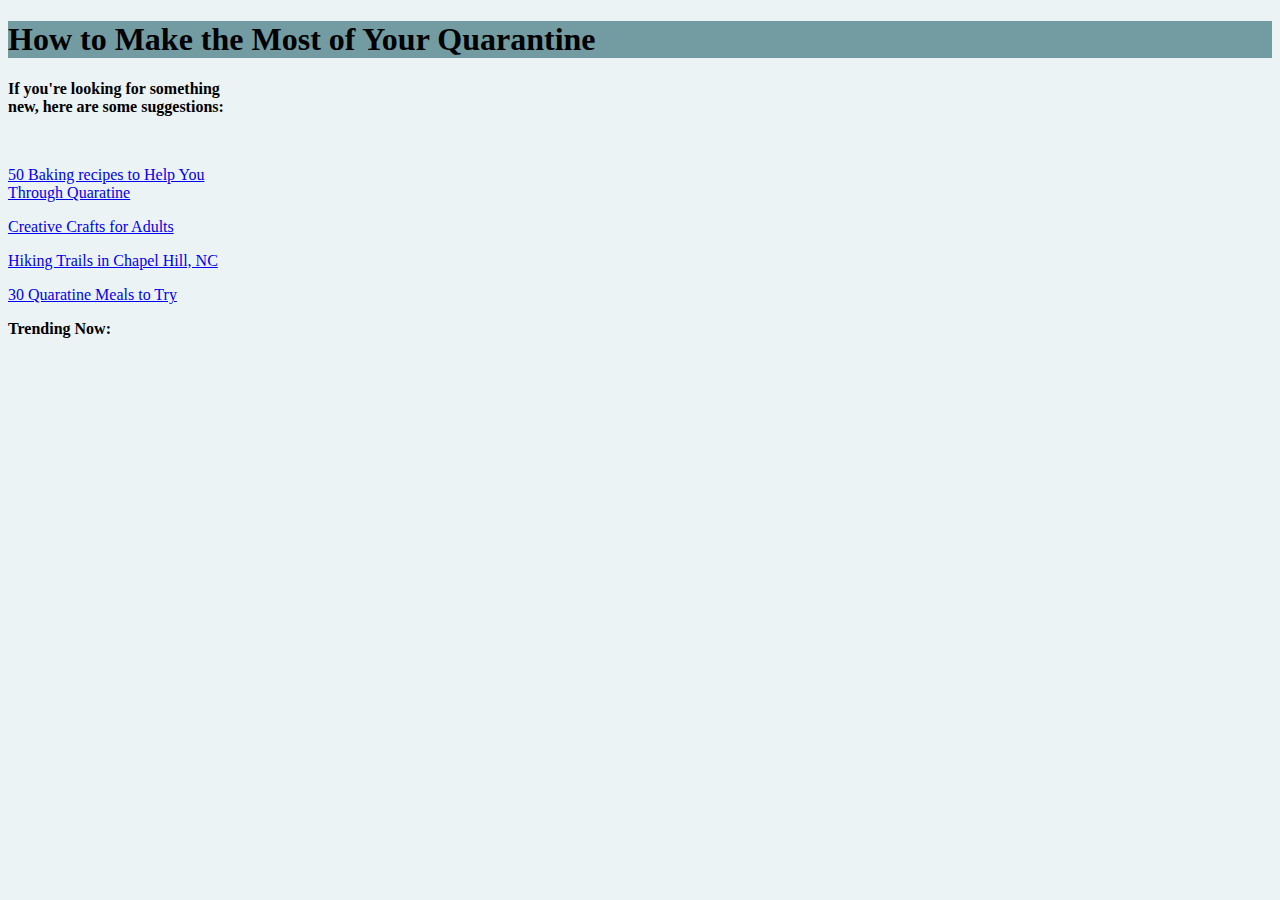
==== assignment7C.html @ e4e3208a "Add files via upload" ====
<!DOCTYPE html>
<html lang="en">

<head>

  <title>Quarantine Activities</title>


  <link rel="stylesheet" href="project.css"> 

</head>
<body style = "background-color: #ECF3F4;">

<div class = "h1Position"> 
    <h1 style = "background-color: #729CA2; "> How to Make the Most of Your Quarantine </h1></div>

<div class = "absolute1">
    <p><strong> If you're looking for something <br> new, here are some suggestions: </strong></p> <br> 
    <p> <a href="https://www.tasteofhome.com/collection/quarantine-baking-recipes/">50 Baking recipes to Help You <br> Through Quaratine </a> </p>
   <p><a href="https://www.jetsetter.com/magazine/craft-ideas-for-adults/">Creative Crafts for Adults</a> </p> 
   <p> <a href="https://www.visitchapelhill.org/blog/post/take-a-hike-11-trails-to-explore-this-spring/ ">Hiking Trails in Chapel Hill, NC</a></p> 
   <p><a href="https://www.tasteofhome.com/collection/creative-quarantine-meals/ ">30 Quaratine Meals to Try</a> </p> 


    </p1></div>

<div class = "absolute2"> 
    <p> <strong> Trending Now: </strong></p1> </div> 

</body>
</html>
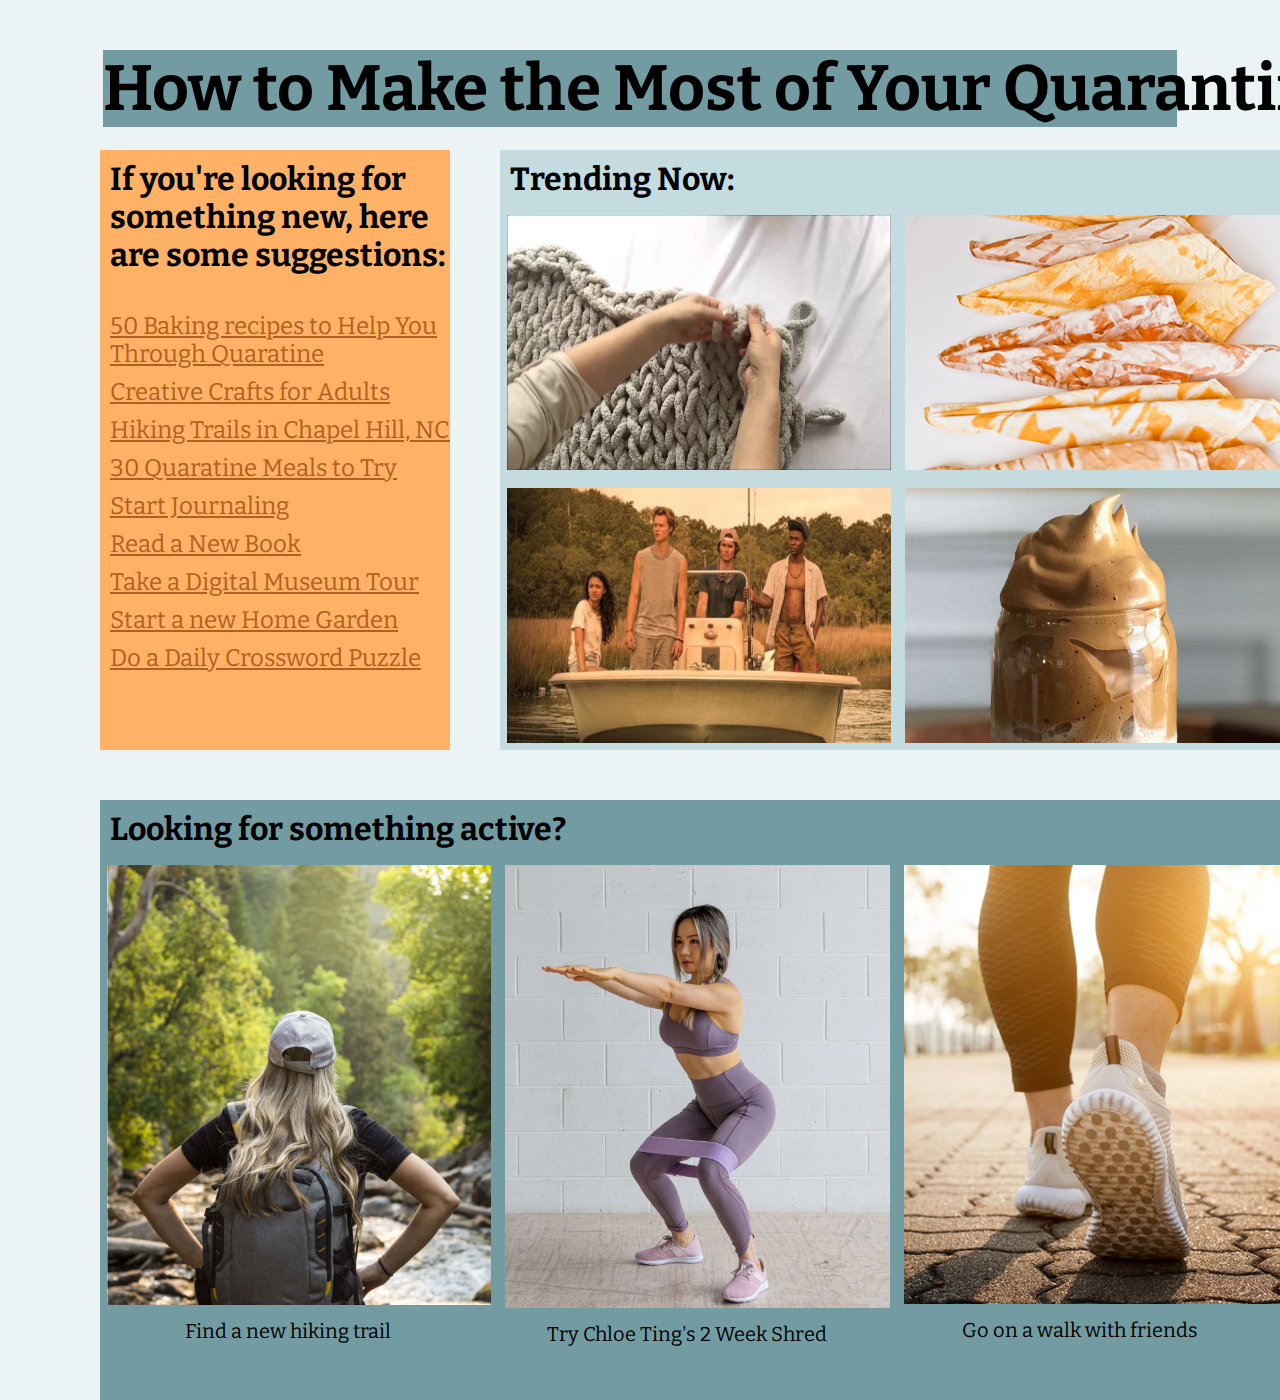
==== commit f29d15ec: "Add files via upload" ====
--- a/assignment7C.html
+++ b/assignment7C.html
@@ -7,6 +7,8 @@
 
 
   <link rel="stylesheet" href="project.css"> 
+  <link href="https://fonts.googleapis.com/css2?family=Bitter&display=swap" rel="stylesheet">
+
 
 </head>
 <body style = "background-color: #ECF3F4;">
@@ -15,17 +17,98 @@
     <h1 style = "background-color: #729CA2; "> How to Make the Most of Your Quarantine </h1></div>
 
 <div class = "absolute1">
-    <p><strong> If you're looking for something <br> new, here are some suggestions: </strong></p> <br> 
-    <p> <a href="https://www.tasteofhome.com/collection/quarantine-baking-recipes/">50 Baking recipes to Help You <br> Through Quaratine </a> </p>
+    <div style="font-size: xx-large;">
+    <p><strong> If you're looking for <br>something  new, here <br>are  some suggestions: </strong></p> </div>
+    <div style="font-size: 24px"> 
+    <p> <br> <a href="https://www.tasteofhome.com/collection/quarantine-baking-recipes/">50 Baking recipes to Help You <br> Through Quaratine </a> </p>
    <p><a href="https://www.jetsetter.com/magazine/craft-ideas-for-adults/">Creative Crafts for Adults</a> </p> 
    <p> <a href="https://www.visitchapelhill.org/blog/post/take-a-hike-11-trails-to-explore-this-spring/ ">Hiking Trails in Chapel Hill, NC</a></p> 
    <p><a href="https://www.tasteofhome.com/collection/creative-quarantine-meals/ ">30 Quaratine Meals to Try</a> </p> 
+   <p><a href=" https://www.bustle.com/p/11-journaling-tips-for-people-who-are-absolutely-terrible-at-keeping-a-journal-15514789  ">Start Journaling</a> </p> 
+   <p><a href="https://www.usatoday.com/picture-gallery/entertainment/books/2020/05/10/best-books-in-quarantine-25-feel-good-escape-reads-per-goodreads/5175956002/ "> Read a New Book</a> </p> 
+   <p><a href="https://www.travelandleisure.com/attractions/museums-galleries/museums-with-virtual-tours "> Take a Digital Museum Tour</a> </p> 
+   <p><a href="https://commonsensehome.com/start-a-garden/ "> Start a new Home Garden</a> </p> 
+   <p><a href="https://www.washingtonpost.com/crossword-puzzles/daily/"> Do a Daily Crossword Puzzle </a> </p> 
 
+</div>
+</div>
 
-    </p1></div>
+<div class = "absolute2">
+    <div style="font-size: xx-large;">
+    <p> <strong> Trending Now: </strong></p1> <br></div> 
+        <div class="row">
+            <div class="column">
+                <a href = "https://www.instructables.com/Easy-Chunky-Hand-Knitted-Blanket-in-One-Hour/">
+                <img src="images/knit.png" alt="knit" style="width:100%; height: 255px;" > </a>
+            </div>
+            <div class="column">
+                <a href = "https://sarahmaker.com/bleach-tie-dye-a-sweatshirt/">
+              <img src="images/bleach.jpg" alt="bleach" style="width:100%; height: 255px;" > </a>
+            </div>
+            <div class="column">
+                <a href = " https://www.tiktok.com/@charlidamelio?lang=en"> 
+                 <img src="images/newtok.png" alt="tiktok" style="width:100%; height: 255px;"> </a> 
+            </div>
+          </div>
+          <div class="row">
+            <div class="column">
+                <a href = "https://www.netflix.com/title/80236318">
+                <img src="images/outerbanks.jpg" alt="outerbanks" style="width:100%; height: 255px;" ></a>
+            </div>
+            <div class="column">
+                <a href = "https://tasty.co/recipe/whipped-coffee">
+              <img src="images/whippedcoffee.png" alt="whipped coffee" style="width:100%; height: 255px;"></a>
+            </div>
+            <div class="column">
+                <a href = "https://snacknation.com/blog/virtual-game-night/ "> 
+                <img src="images/virtualgame.png" alt="virtual game" style="width:100%; height: 255px;"> </a>
+            </div>
+          </div>
+</div> 
 
-<div class = "absolute2"> 
-    <p> <strong> Trending Now: </strong></p1> </div> 
+<div class = "absolute3">
+    <div style = "font-size: xx-large"> 
+    <p> <strong> Looking for something active? </strong></p> </div> 
+    <div class="row">
+        <div class="column">
+            <img src="images/hiking.png" alt="hiking" style="width:100%" > 
+            <div style = "font-size: 20px;"> 
+            <p>&nbsp;&nbsp;&nbsp;&nbsp;&nbsp;&nbsp; &nbsp;&nbsp;&nbsp;&nbsp;&nbsp;&nbsp;&nbsp;&nbsp;&nbsp;&nbsp;Find a new hiking trail</p> </div>
+        </div>
+        <div class="column">
+          <img src="images/chloeting.png" alt="chloe ting" style="width:100%" >
+          <div style = "font-size: 20px;"> 
+           <p> &nbsp; &nbsp;&nbsp;&nbsp;&nbsp;&nbsp;&nbsp;Try Chloe Ting's 2 Week Shred</p> </div>
+        </div>
+        <div class="column">
+             <img src="images/walking.png" alt="walking" style="width:100%"> 
+             <div style = "font-size: 20px;"> 
+             <p> &nbsp;&nbsp;&nbsp;&nbsp;&nbsp;&nbsp;&nbsp;&nbsp;&nbsp;&nbsp;&nbsp;&nbsp;Go on a walk with friends</p> </div> 
+        </div>
+      </div>
+</div>
+
+<div class = "absolute4"> 
+    <div style = "font-size: xx-large;">
+    <p><strong> Shows to Binge Right <br> Now: </strong></p> </div>
+    <ul>
+        <div style="font-size: 30px; color: #B06020; font-family: 'Bitter', serif;">
+    <li>Schitt's Creek</li>
+    <li>The Office</li>
+    <li>Criminal Minds</li>
+    <li>The Good Place</li>
+    <li>Gossip Girl</li>
+    <li>New Girl</li>
+    <li>Young and Hungry</li>
+    <li>Grey's Anatomy</li>
+    <li>The Vampire Diaries</li>
+    <li>Emily in Paris</li>
+    <li>One Tree Hill</li>
+    <li>Breaking Bad</li>
+    <li>Friends</li>
+</div> 
+</ul>
+</div>
 
 </body>
 </html>--- a/project.css
+++ b/project.css
@@ -0,0 +1,112 @@
+h1 {
+    margin-top: 50px;
+    margin-bottom: 50px;
+    margin-right: 95px;
+    margin-left: 95px;
+    font-size: 64px;
+    white-space: nowrap;
+    font-family: 'Bitter', serif;
+  }
+
+  a{ 
+      color: #B06020; 
+  }
+
+
+  div.h1Positions { 
+      position: absolute; top: 50px; left: 100px; right: 100px; 
+      background-color: #729CA2;
+  }
+
+  p {
+    margin-top: 10px;
+    margin-bottom: 10px;
+    margin-right: 10px;
+    margin-left: 10px;
+    white-space: nowrap;
+    font-family: 'Bitter', serif;
+  }
+
+div.absolute1 {
+    position: absolute;
+    top: 150px;
+    left: 100px;
+    width: 350px;
+    height: 600px;
+    margin-bottom: 100px;
+    background-color:  #FFB266;
+}
+
+div.absolute2 { 
+    position: absolute;
+    top: 150px;
+    left: 500px;
+    height: 600px;
+    width: 1195px;
+    background-color: #C4DCDF ;
+}
+
+div.absolute3 { 
+    position: absolute;
+    top: 800px;
+    left: 100px;
+    height: 600px;
+    width: 1195px;
+    margin-bottom: 100px; 
+    background-color: #729CA2 ;
+}
+
+div.absolute4 {
+    position: absolute;
+    top: 800px;
+    left: 1350px; 
+    width: 348px;
+    height: 600px;
+    margin-bottom: 100px;
+    background-color:  #FFB266;
+}
+
+div.backImg { 
+    position: absolute; 
+    top: 850px;
+    left: 150px;
+    right: 150px; 
+    height: 500px;
+}
+
+* {
+    box-sizing: border-box; 
+}
+
+table { 
+    border-spacing: 0 50px; 
+}
+
+
+#table_img { 
+    height: 250px; 
+    overflow: hidden;
+}
+
+#leaf_img { 
+    position: absolute; 
+    top: 800px;
+    left: 100px;
+    right: 100px; 
+    height: 100px;
+    bottom: 50px; 
+}
+
+div.column { 
+    float: left; 
+    width: 33.33%; 
+    padding: 7px; 
+    white-space: nowrap;
+}
+
+div.row::after { 
+    position: absolute; top: 300px;
+    content: " "; 
+    clear: both; 
+    display: table;
+}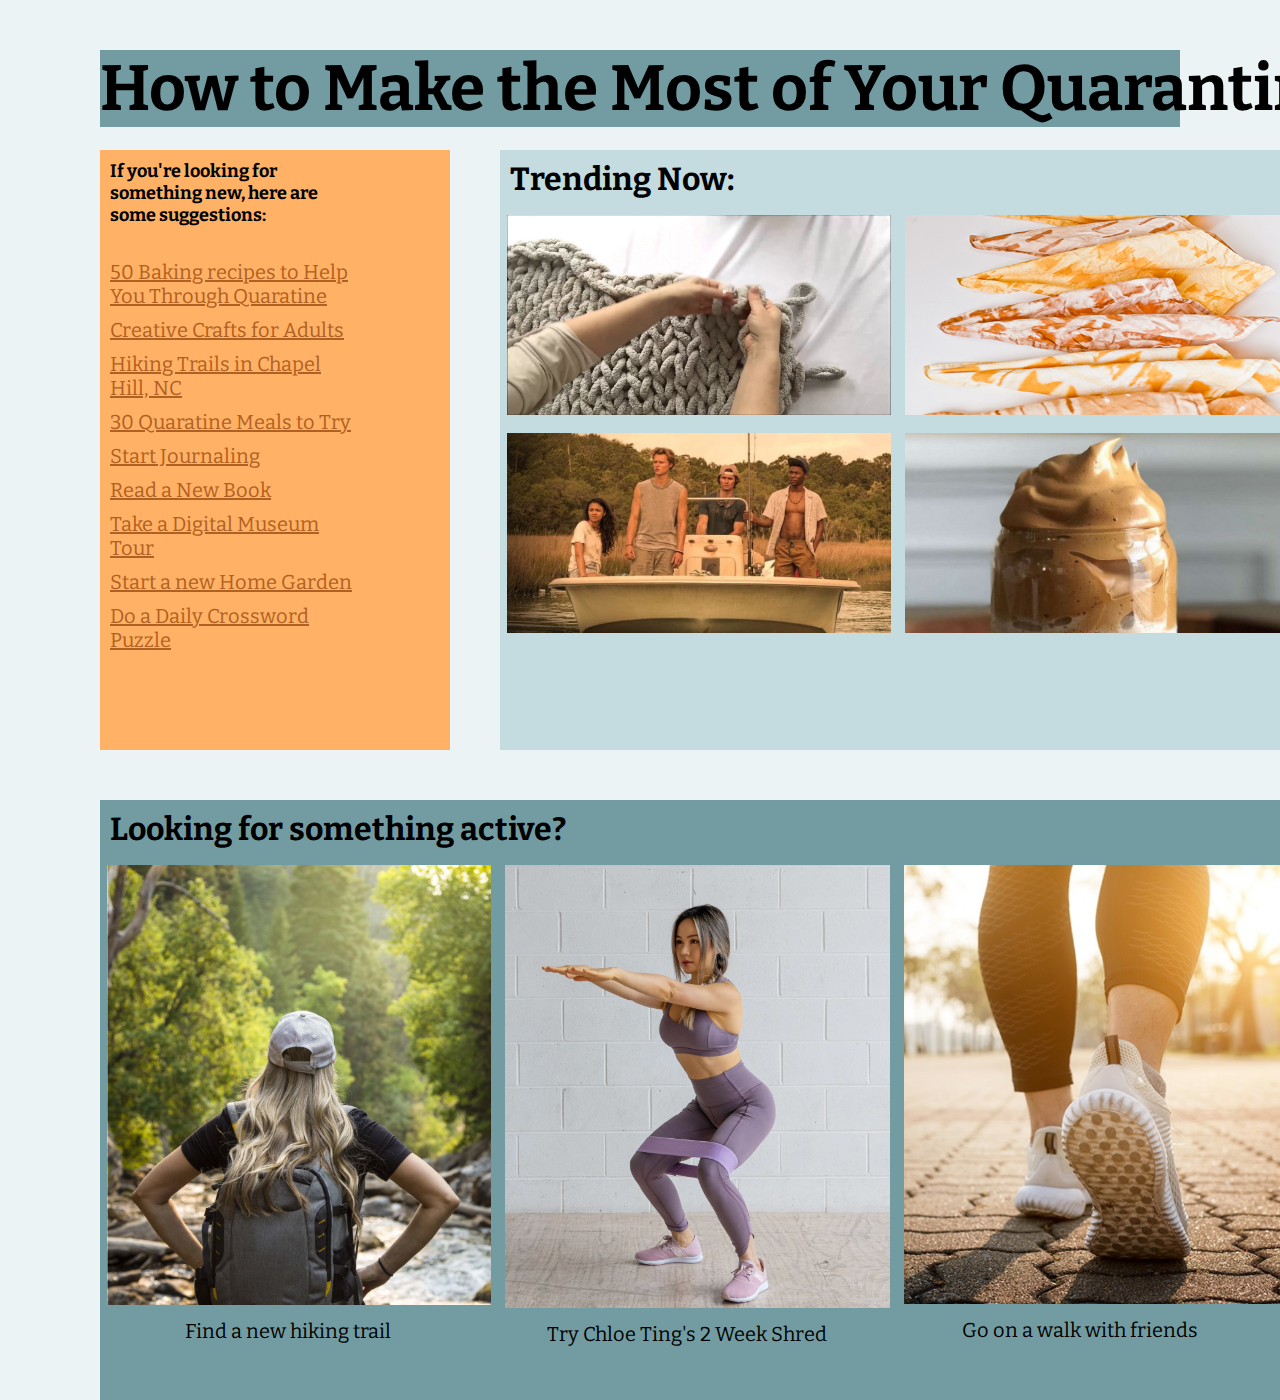
==== commit ae51e1a6: "Add files via upload" ====
--- a/assignment7C.html
+++ b/assignment7C.html
@@ -13,22 +13,22 @@
 </head>
 <body style = "background-color: #ECF3F4;">
 
-<div class = "h1Position"> 
-    <h1 style = "background-color: #729CA2; "> How to Make the Most of Your Quarantine </h1></div>
+<h1><div class = "h1Positions"> 
+     How to Make the Most of Your Quarantine </div></h1>
 
 <div class = "absolute1">
-    <div style="font-size: xx-large;">
-    <p><strong> If you're looking for <br>something  new, here <br>are  some suggestions: </strong></p> </div>
-    <div style="font-size: 24px"> 
-    <p> <br> <a href="https://www.tasteofhome.com/collection/quarantine-baking-recipes/">50 Baking recipes to Help You <br> Through Quaratine </a> </p>
+    <div style="font-size: large;">
+    <p><strong> If you're looking for <br>something  new, here are  <br>some suggestions: </strong></p> </div>
+    <div style="font-size: 20px"> 
+    <p> <br> <a href="https://www.tasteofhome.com/collection/quarantine-baking-recipes/">50 Baking recipes to Help <br> You  Through Quaratine </a> </p>
    <p><a href="https://www.jetsetter.com/magazine/craft-ideas-for-adults/">Creative Crafts for Adults</a> </p> 
-   <p> <a href="https://www.visitchapelhill.org/blog/post/take-a-hike-11-trails-to-explore-this-spring/ ">Hiking Trails in Chapel Hill, NC</a></p> 
+   <p> <a href="https://www.visitchapelhill.org/blog/post/take-a-hike-11-trails-to-explore-this-spring/ ">Hiking Trails in Chapel <br> Hill, NC</a></p> 
    <p><a href="https://www.tasteofhome.com/collection/creative-quarantine-meals/ ">30 Quaratine Meals to Try</a> </p> 
    <p><a href=" https://www.bustle.com/p/11-journaling-tips-for-people-who-are-absolutely-terrible-at-keeping-a-journal-15514789  ">Start Journaling</a> </p> 
    <p><a href="https://www.usatoday.com/picture-gallery/entertainment/books/2020/05/10/best-books-in-quarantine-25-feel-good-escape-reads-per-goodreads/5175956002/ "> Read a New Book</a> </p> 
-   <p><a href="https://www.travelandleisure.com/attractions/museums-galleries/museums-with-virtual-tours "> Take a Digital Museum Tour</a> </p> 
+   <p><a href="https://www.travelandleisure.com/attractions/museums-galleries/museums-with-virtual-tours "> Take a Digital Museum <br> Tour</a> </p> 
    <p><a href="https://commonsensehome.com/start-a-garden/ "> Start a new Home Garden</a> </p> 
-   <p><a href="https://www.washingtonpost.com/crossword-puzzles/daily/"> Do a Daily Crossword Puzzle </a> </p> 
+   <p><a href="https://www.washingtonpost.com/crossword-puzzles/daily/"> Do a Daily Crossword <br> Puzzle </a> </p> 
 
 </div>
 </div>
@@ -39,29 +39,29 @@
         <div class="row">
             <div class="column">
                 <a href = "https://www.instructables.com/Easy-Chunky-Hand-Knitted-Blanket-in-One-Hour/">
-                <img src="images/knit.png" alt="knit" style="width:100%; height: 255px;" > </a>
+                <img src="images/knit.png" alt="knit" style="width:100%; height: 200px;" > </a>
             </div>
             <div class="column">
                 <a href = "https://sarahmaker.com/bleach-tie-dye-a-sweatshirt/">
-              <img src="images/bleach.jpg" alt="bleach" style="width:100%; height: 255px;" > </a>
+              <img src="images/bleach.jpg" alt="bleach" style="width:100%; height: 200px" > </a>
             </div>
             <div class="column">
                 <a href = " https://www.tiktok.com/@charlidamelio?lang=en"> 
-                 <img src="images/newtok.png" alt="tiktok" style="width:100%; height: 255px;"> </a> 
+                 <img src="images/newtok.png" alt="tiktok" style="width:100%; height: 200px"> </a> 
             </div>
           </div>
           <div class="row">
             <div class="column">
                 <a href = "https://www.netflix.com/title/80236318">
-                <img src="images/outerbanks.jpg" alt="outerbanks" style="width:100%; height: 255px;" ></a>
+                <img src="images/outerbanks.jpg" alt="outerbanks" style="width:100%; height: 200px" ></a>
             </div>
             <div class="column">
                 <a href = "https://tasty.co/recipe/whipped-coffee">
-              <img src="images/whippedcoffee.png" alt="whipped coffee" style="width:100%; height: 255px;"></a>
+              <img src="images/whippedcoffee.png" alt="whipped coffee" style="width:100%; height: 200px"></a>
             </div>
             <div class="column">
                 <a href = "https://snacknation.com/blog/virtual-game-night/ "> 
-                <img src="images/virtualgame.png" alt="virtual game" style="width:100%; height: 255px;"> </a>
+                <img src="images/virtualgame.png" alt="virtual game" style="width:100%; height: 200px"> </a>
             </div>
           </div>
 </div> 
@@ -89,10 +89,10 @@
 </div>
 
 <div class = "absolute4"> 
-    <div style = "font-size: xx-large;">
+    <div style = "font-size: large;">
     <p><strong> Shows to Binge Right <br> Now: </strong></p> </div>
     <ul>
-        <div style="font-size: 30px; color: #B06020; font-family: 'Bitter', serif;">
+        <div style="font-size: 22px; color: #B06020; font-family: 'Bitter', serif;">
     <li>Schitt's Creek</li>
     <li>The Office</li>
     <li>Criminal Minds</li>
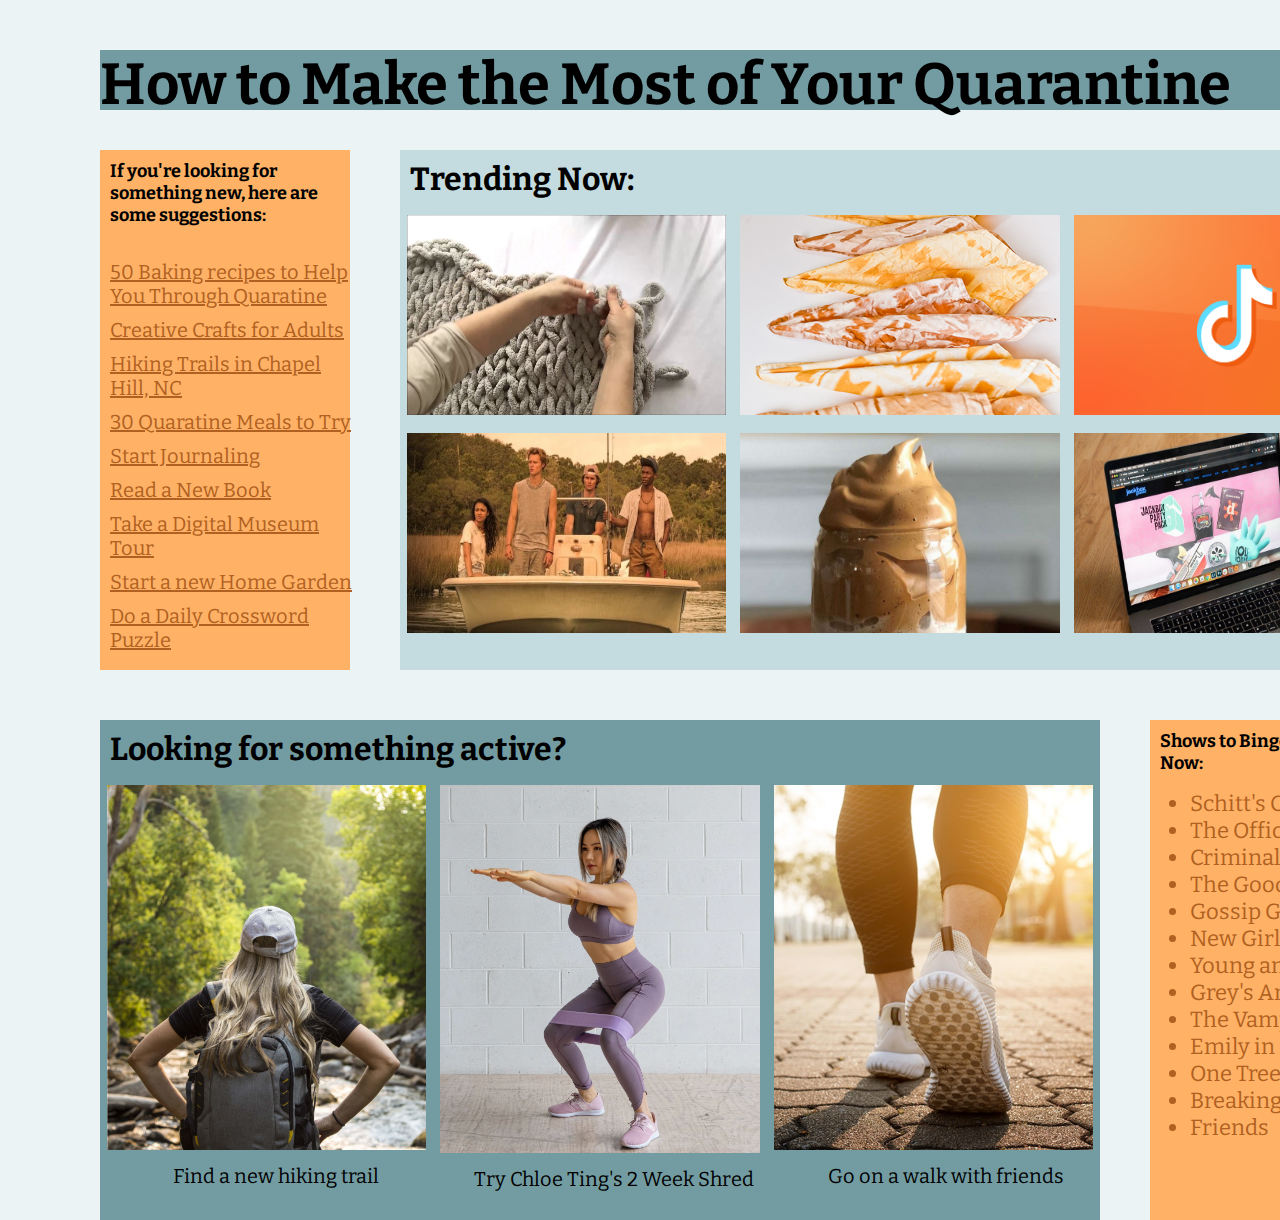
==== commit ba4924e2: "Update assignment7C.html" ====
--- a/assignment7C.html
+++ b/assignment7C.html
@@ -73,17 +73,17 @@
         <div class="column">
             <img src="images/hiking.png" alt="hiking" style="width:100%" > 
             <div style = "font-size: 20px;"> 
-            <p>&nbsp;&nbsp;&nbsp;&nbsp;&nbsp;&nbsp; &nbsp;&nbsp;&nbsp;&nbsp;&nbsp;&nbsp;&nbsp;&nbsp;&nbsp;&nbsp;Find a new hiking trail</p> </div>
+            <p>&nbsp;&nbsp;&nbsp;&nbsp;&nbsp;&nbsp;&nbsp;&nbsp;&nbsp;&nbsp;&nbsp;&nbsp;&nbsp;&nbsp;Find a new hiking trail</p> </div>
         </div>
         <div class="column">
           <img src="images/chloeting.png" alt="chloe ting" style="width:100%" >
           <div style = "font-size: 20px;"> 
-           <p> &nbsp; &nbsp;&nbsp;&nbsp;&nbsp;&nbsp;&nbsp;Try Chloe Ting's 2 Week Shred</p> </div>
+           <p> &nbsp; &nbsp;&nbsp;&nbsp;&nbsp;Try Chloe Ting's 2 Week Shred</p> </div>
         </div>
         <div class="column">
              <img src="images/walking.png" alt="walking" style="width:100%"> 
              <div style = "font-size: 20px;"> 
-             <p> &nbsp;&nbsp;&nbsp;&nbsp;&nbsp;&nbsp;&nbsp;&nbsp;&nbsp;&nbsp;&nbsp;&nbsp;Go on a walk with friends</p> </div> 
+             <p> &nbsp;&nbsp;&nbsp;&nbsp;&nbsp;&nbsp;&nbsp;&nbsp;&nbsp;&nbsp;&nbsp;Go on a walk with friends</p> </div> 
         </div>
       </div>
 </div>
@@ -111,4 +111,4 @@
 </div>
 
 </body>
-</html>+</html>
--- a/project.css
+++ b/project.css
@@ -3,7 +3,7 @@
     margin-bottom: 50px;
     margin-right: 95px;
     margin-left: 95px;
-    font-size: 64px;
+    font-size: 58px;
     white-space: nowrap;
     font-family: 'Bitter', serif;
   }
@@ -14,7 +14,11 @@
 
 
   div.h1Positions { 
-      position: absolute; top: 50px; left: 100px; right: 100px; 
+      position: absolute; 
+      top: 50px; 
+      left: 100px; 
+      width: 1300px; 
+      height: 60px;
       background-color: #729CA2;
   }
 
@@ -31,8 +35,8 @@
     position: absolute;
     top: 150px;
     left: 100px;
-    width: 350px;
-    height: 600px;
+    width: 250px;
+    height: 520px;
     margin-bottom: 100px;
     background-color:  #FFB266;
 }
@@ -40,28 +44,28 @@
 div.absolute2 { 
     position: absolute;
     top: 150px;
-    left: 500px;
-    height: 600px;
-    width: 1195px;
+    left: 400px;
+    height: 520px;
+    width: 1000px;
     background-color: #C4DCDF ;
 }
 
 div.absolute3 { 
     position: absolute;
-    top: 800px;
+    top: 720px;
     left: 100px;
-    height: 600px;
-    width: 1195px;
+    height: 500px;
+    width: 1000px;
     margin-bottom: 100px; 
     background-color: #729CA2 ;
 }
 
 div.absolute4 {
     position: absolute;
-    top: 800px;
-    left: 1350px; 
-    width: 348px;
-    height: 600px;
+    top: 720px;
+    left: 1150px; 
+    width: 250px;
+    height: 500px;
     margin-bottom: 100px;
     background-color:  #FFB266;
 }
@@ -88,14 +92,6 @@
     overflow: hidden;
 }
 
-#leaf_img { 
-    position: absolute; 
-    top: 800px;
-    left: 100px;
-    right: 100px; 
-    height: 100px;
-    bottom: 50px; 
-}
 
 div.column { 
     float: left; 
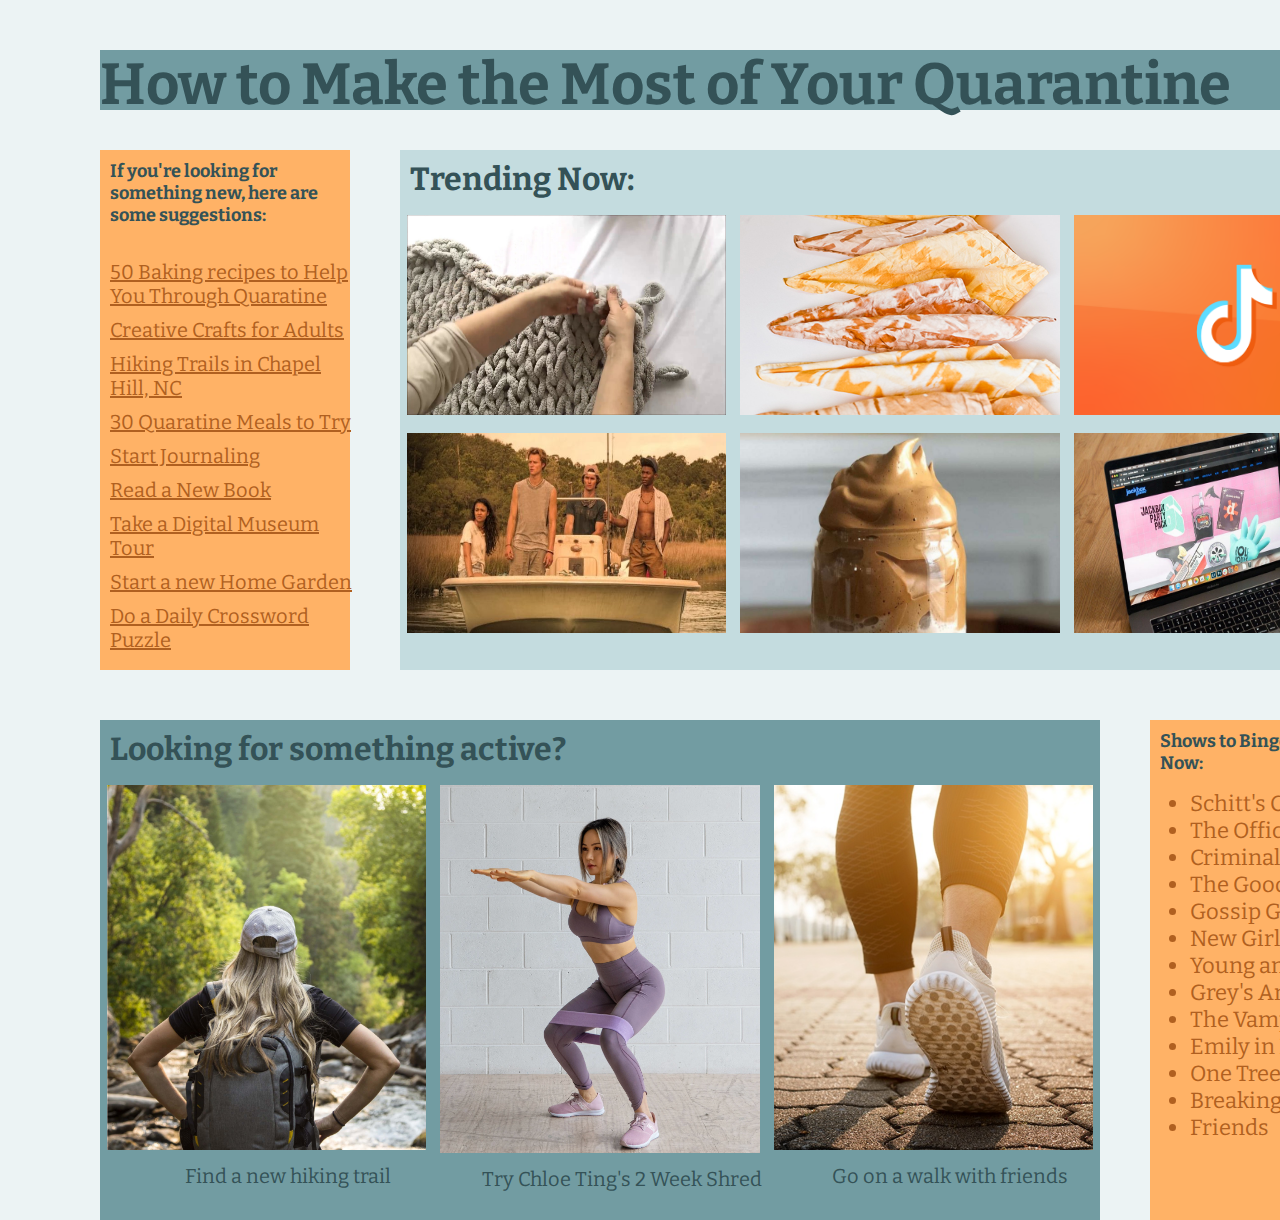
==== commit ed702b59: "Add files via upload" ====
--- a/assignment7C.html
+++ b/assignment7C.html
@@ -20,15 +20,15 @@
     <div style="font-size: large;">
     <p><strong> If you're looking for <br>something  new, here are  <br>some suggestions: </strong></p> </div>
     <div style="font-size: 20px"> 
-    <p> <br> <a href="https://www.tasteofhome.com/collection/quarantine-baking-recipes/">50 Baking recipes to Help <br> You  Through Quaratine </a> </p>
-   <p><a href="https://www.jetsetter.com/magazine/craft-ideas-for-adults/">Creative Crafts for Adults</a> </p> 
-   <p> <a href="https://www.visitchapelhill.org/blog/post/take-a-hike-11-trails-to-explore-this-spring/ ">Hiking Trails in Chapel <br> Hill, NC</a></p> 
-   <p><a href="https://www.tasteofhome.com/collection/creative-quarantine-meals/ ">30 Quaratine Meals to Try</a> </p> 
-   <p><a href=" https://www.bustle.com/p/11-journaling-tips-for-people-who-are-absolutely-terrible-at-keeping-a-journal-15514789  ">Start Journaling</a> </p> 
-   <p><a href="https://www.usatoday.com/picture-gallery/entertainment/books/2020/05/10/best-books-in-quarantine-25-feel-good-escape-reads-per-goodreads/5175956002/ "> Read a New Book</a> </p> 
-   <p><a href="https://www.travelandleisure.com/attractions/museums-galleries/museums-with-virtual-tours "> Take a Digital Museum <br> Tour</a> </p> 
-   <p><a href="https://commonsensehome.com/start-a-garden/ "> Start a new Home Garden</a> </p> 
-   <p><a href="https://www.washingtonpost.com/crossword-puzzles/daily/"> Do a Daily Crossword <br> Puzzle </a> </p> 
+    <p> <br> <a href="https://twitter.com/KevinFarzad/status/1240802066714333184?ref_src=twsrc%5Etfw%7Ctwcamp%5Etweetembed%7Ctwterm%5E1240802066714333184%7Ctwgr%5Eshare_3%2Ccontainerclick_1&ref_url=https%3A%2F%2Fwww.jetsetter.com%2Fmagazine%2Fquarantine-memes%2F">50 Baking recipes to Help <br> You  Through Quaratine </a> </p>
+   <p><a href="   https://twitter.com/aayoub/status/1257672296166297601?ref_src=twsrc%5Etfw%7Ctwcamp%5Etweetembed%7Ctwterm%5E1257672296166297601%7Ctwgr%5Eshare_3%2Ccontainerclick_1&ref_url=https%3A%2F%2Fwww.huffpost.com%2Fentry%2Ftweets-stages-quarantine_l_5ec58027c5b60a1fa4e455e5">Creative Crafts for Adults</a> </p> 
+   <p> <a href="https://twitter.com/vickjulie/status/1260934885302128641?ref_src=twsrc%5Etfw%7Ctwcamp%5Etweetembed%7Ctwterm%5E1260934885302128641%7Ctwgr%5Eshare_3%2Ccontainerclick_1&ref_url=https%3A%2F%2Fwww.huffpost.com%2Fentry%2Ftweets-stages-quarantine_l_5ec58027c5b60a1fa4e455e5">Hiking Trails in Chapel <br> Hill, NC</a></p> 
+   <p><a href="https://twitter.com/PinkCamoTO/status/1261768887026229248?ref_src=twsrc%5Etfw%7Ctwcamp%5Etweetembed%7Ctwterm%5E1261768887026229248%7Ctwgr%5Eshare_3%2Ccontainerclick_1&ref_url=https%3A%2F%2Fwww.huffpost.com%2Fentry%2Ftweets-stages-quarantine_l_5ec58027c5b60a1fa4e455e5">30 Quaratine Meals to Try</a> </p> 
+   <p><a href="https://twitter.com/saintcignatius/status/1240689757409050624?ref_src=twsrc%5Etfw%7Ctwcamp%5Etweetembed%7Ctwterm%5E1240689757409050624%7Ctwgr%5Eshare_3%2Ccontainerclick_1&ref_url=https%3A%2F%2Fwww.jetsetter.com%2Fmagazine%2Fquarantine-memes%2F ">Start Journaling</a> </p> 
+   <p><a href="https://twitter.com/emily_murnane/status/1245140480750276608?ref_src=twsrc%5Etfw%7Ctwcamp%5Etweetembed%7Ctwterm%5E1245140480750276608%7Ctwgr%5Eshare_3%2Ccontainerclick_1&ref_url=https%3A%2F%2Fwww.esquiresg.com%2Fcircuit-breaker-relatable-funny-tweets-best-quarantine-memes-singapore%2F"> Read a New Book</a> </p> 
+   <p><a href="https://twitter.com/not_thenanny/status/1263117793240715266?ref_src=twsrc%5Etfw%7Ctwcamp%5Etweetembed%7Ctwterm%5E1263117793240715266%7Ctwgr%5Eshare_0%2Ccontainerclick_1&ref_url=https%3A%2F%2Fwww.huffpost.com%2Fentry%2Ftweets-parents-alone-time_l_5ecd23d5c5b63cafdc369c43"> Take a Digital Museum <br> Tour</a> </p> 
+   <p><a href="https://twitter.com/SethMegan/status/1239230097766453248?ref_src=twsrc%5Etfw%7Ctwcamp%5Etweetembed%7Ctwterm%5E1239230097766453248%7Ctwgr%5Eshare_3%2Ccontainerclick_1&ref_url=https%3A%2F%2Fthoughtcatalog.com%2Femily-madriga%2F2020%2F03%2F50-funniest-coronavirus-tweets-to-read-from-your-self-quarantine%2F"> Start a new Home Garden</a> </p> 
+   <p><a href="https://twitter.com/ShawnSt3wART/status/1239334627606749185?ref_src=twsrc%5Etfw%7Ctwcamp%5Etweetembed%7Ctwterm%5E1239334627606749185%7Ctwgr%5Eshare_3%2Ccontainerclick_1&ref_url=https%3A%2F%2Fthoughtcatalog.com%2Femily-madriga%2F2020%2F03%2F50-funniest-coronavirus-tweets-to-read-from-your-self-quarantine%2F"> Do a Daily Crossword <br> Puzzle </a> </p> 
 
 </div>
 </div>
@@ -38,29 +38,29 @@
     <p> <strong> Trending Now: </strong></p1> <br></div> 
         <div class="row">
             <div class="column">
-                <a href = "https://www.instructables.com/Easy-Chunky-Hand-Knitted-Blanket-in-One-Hour/">
+                <a href = "https://www.youtube.com/watch?v=9Tv2BVN_WTk">
                 <img src="images/knit.png" alt="knit" style="width:100%; height: 200px;" > </a>
             </div>
             <div class="column">
-                <a href = "https://sarahmaker.com/bleach-tie-dye-a-sweatshirt/">
+                <a href = "https://www.fox2detroit.com/news/dont-drink-bleach-to-prevent-coronavirus-poison-control-center-warns">
               <img src="images/bleach.jpg" alt="bleach" style="width:100%; height: 200px" > </a>
             </div>
             <div class="column">
-                <a href = " https://www.tiktok.com/@charlidamelio?lang=en"> 
+                <a href = "https://www.tiktok.com/@gloriagaynor/video/6802612178655464710"> 
                  <img src="images/newtok.png" alt="tiktok" style="width:100%; height: 200px"> </a> 
             </div>
           </div>
           <div class="row">
             <div class="column">
-                <a href = "https://www.netflix.com/title/80236318">
+                <a href = "https://www.pilotonline.com/entertainment/vp-nw-outer-banks-show-gaffe-20200424-pgksigcdr5ffjcgcw4srvdft7q-story.html">
                 <img src="images/outerbanks.jpg" alt="outerbanks" style="width:100%; height: 200px" ></a>
             </div>
             <div class="column">
-                <a href = "https://tasty.co/recipe/whipped-coffee">
+                <a href = "https://www.nytimes.com/2020/04/07/business/coronavirus-processed-foods.html">
               <img src="images/whippedcoffee.png" alt="whipped coffee" style="width:100%; height: 200px"></a>
             </div>
             <div class="column">
-                <a href = "https://snacknation.com/blog/virtual-game-night/ "> 
+                <a href = "https://www.nytimes.com/2020/04/29/sunday-review/zoom-video-conference.html"> 
                 <img src="images/virtualgame.png" alt="virtual game" style="width:100%; height: 200px"> </a>
             </div>
           </div>
@@ -73,17 +73,18 @@
         <div class="column">
             <img src="images/hiking.png" alt="hiking" style="width:100%" > 
             <div style = "font-size: 20px;"> 
-            <p>&nbsp;&nbsp;&nbsp;&nbsp;&nbsp;&nbsp;&nbsp;&nbsp;&nbsp;&nbsp;&nbsp;&nbsp;&nbsp;&nbsp;Find a new hiking trail</p> </div>
+            <p>&nbsp;&nbsp;&nbsp;&nbsp;&nbsp;&nbsp; &nbsp;&nbsp;&nbsp;&nbsp;&nbsp;&nbsp;&nbsp;&nbsp;&nbsp;&nbsp;Find a new hiking trail</p> </div>
         </div>
         <div class="column">
-          <img src="images/chloeting.png" alt="chloe ting" style="width:100%" >
+          <a href = "https://www.cdc.gov/obesity/data/obesity-and-covid-19.html"> 
+          <img src="images/chloeting.png" alt="chloe ting" style="width:100%" > </a> 
           <div style = "font-size: 20px;"> 
-           <p> &nbsp; &nbsp;&nbsp;&nbsp;&nbsp;Try Chloe Ting's 2 Week Shred</p> </div>
+           <p> &nbsp; &nbsp;&nbsp;&nbsp;&nbsp;&nbsp;&nbsp;Try Chloe Ting's 2 Week Shred</p> </div>
         </div>
         <div class="column">
              <img src="images/walking.png" alt="walking" style="width:100%"> 
              <div style = "font-size: 20px;"> 
-             <p> &nbsp;&nbsp;&nbsp;&nbsp;&nbsp;&nbsp;&nbsp;&nbsp;&nbsp;&nbsp;&nbsp;Go on a walk with friends</p> </div> 
+             <p> &nbsp;&nbsp;&nbsp;&nbsp;&nbsp;&nbsp;&nbsp;&nbsp;&nbsp;&nbsp;&nbsp;&nbsp;Go on a walk with friends</p> </div> 
         </div>
       </div>
 </div>
@@ -111,4 +112,4 @@
 </div>
 
 </body>
-</html>
+</html>--- a/project.css
+++ b/project.css
@@ -6,6 +6,8 @@
     font-size: 58px;
     white-space: nowrap;
     font-family: 'Bitter', serif;
+    color: #345257; 
+
   }
 
   a{ 
@@ -29,6 +31,7 @@
     margin-left: 10px;
     white-space: nowrap;
     font-family: 'Bitter', serif;
+    color: #345257; 
   }
 
 div.absolute1 {
